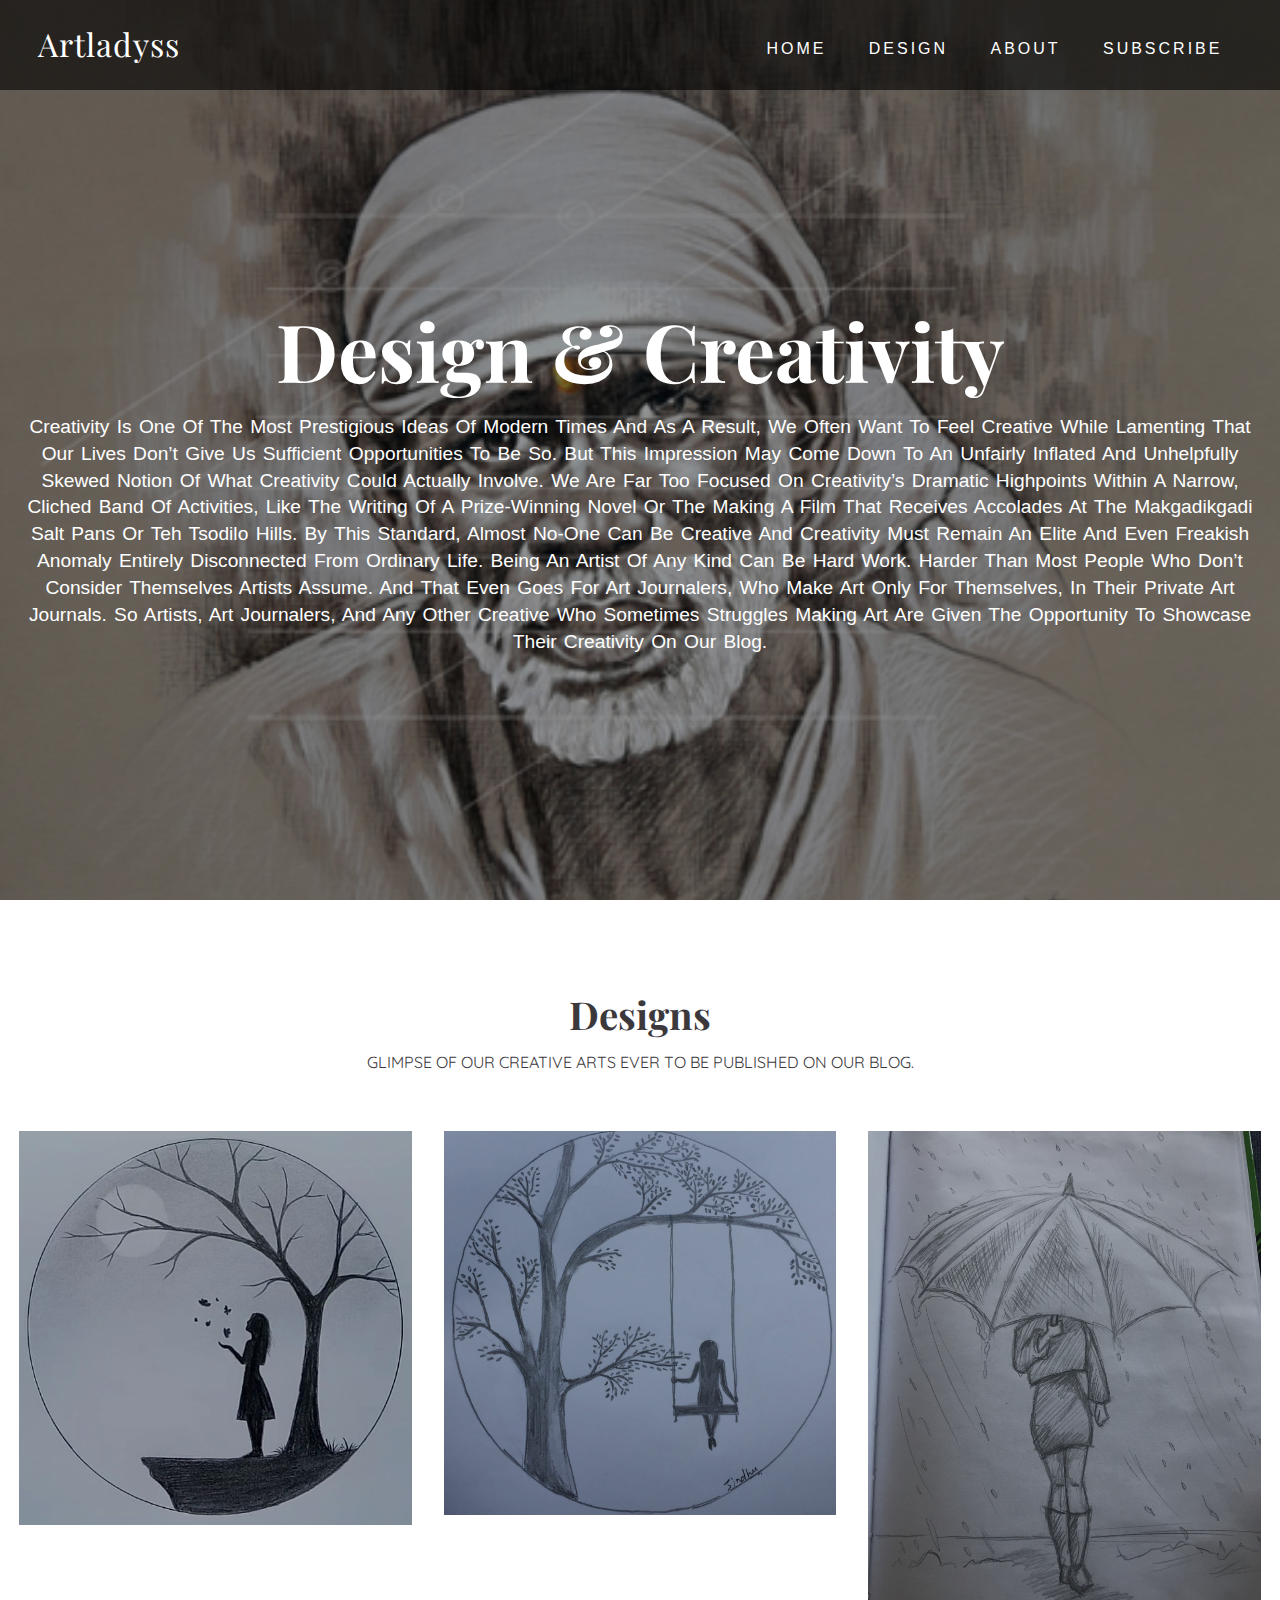
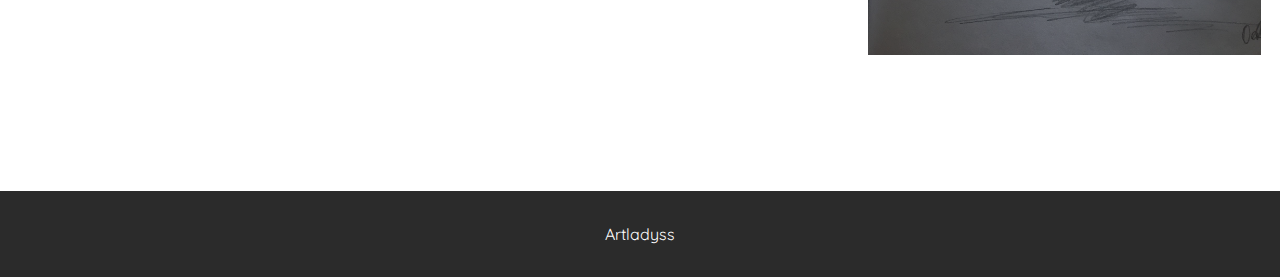
==== design.html @ 0eeca4a2 "Add files via upload" ====
<!DOCTYPE html>
<html>
  <head>
    <meta charset="utf-8">
    <meta http-equiv="X-UA-Compatible" content="IE=edge">
    <title>Artladyss</title>
    <meta name="viewport" content="width=device-width, initial-scale=1">
    <!-- Font awesome icon -->
    <link rel="stylesheet" href="https://cdnjs.cloudflare.com/ajax/libs/font-awesome/5.15.1/css/all.min.css" integrity="sha512-+4zCK9k+qNFUR5X+cKL9EIR+ZOhtIloNl9GIKS57V1MyNsYpYcUrUeQc9vNfzsWfV28IaLL3i96P9sdNyeRssA==" crossorigin="anonymous" />
    <link rel="stylesheet" href="style.css">
  </head>
  <body>

    <!-- header -->
    <header>
      <nav class = "navbar">
        <div class = "container">
          <a href = "index.html" class = "navbar-brand">Artladyss</a>
          <div class = "navbar-nav">
            <a href = "index.html">home</a>
            <a href = "design.html">design</a>
            <a href = "#about">about</a>
            <a href="subscribe.html">Subscribe</a>
          </div>
        </div>
      </nav>
      <div class = "banner">
        <div class = "container">
          <h1 class = "banner-title">
            <span></span> Design & Creativity
          </h1>
          <p>Creativity is one of the most prestigious ideas of modern times and as a result, we often want to feel creative while lamenting that our lives don’t give us sufficient opportunities to be so. But this impression may come down to an unfairly inflated and unhelpfully skewed notion of what creativity could actually involve. We are far too focused on creativity’s dramatic highpoints within a narrow, cliched band of activities, like the writing of a prize-winning novel or the making a film that receives accolades at the Makgadikgadi salt pans or teh Tsodilo hills. By this standard, almost no-one can be creative and creativity must remain an elite and even freakish anomaly entirely disconnected from ordinary life. Being an artist of any kind can be hard work. Harder than most people who don’t consider themselves artists assume. And that even goes for art journalers, who make art only for themselves, in their private art journals. So artists, art journalers, and any other creative who sometimes struggles making art are given the opportunity to showcase their creativity on our blog.
             </p>
        </div>
      </div>
    </header>
    <!-- end of header -->
    
    <!-- design -->
    <section class = "design" id = "design">
      <div class = "container">
        <div class = "title">
          <h2>Designs</h2>
          <p>Glimpse of our creative arts ever to be published on our blog.</p>
        </div>

        <div class = "design-content">
          <!-- item -->
          <div class = "design-item">
            <div class = "design-img">
              <img src = "design1.jpg" alt = "">
              <span></span>
            </div>
            <div class = "design-title">
              <a href = "#"></a>
            </div>
          </div>
          <!-- end of item -->
          <!-- item -->
          <div class = "design-item">
            <div class = "design-img">
              <img src = "design2.jpg" alt = "">
              <span></span>
            </div>
            <div class = "design-title">
              <a href = "#"></a>
            </div>
          </div>
          <!-- end of item -->
          <!-- item -->
          <div class = "design-item">
            <div class = "design-img">
              <img src = "design3.jpg" alt = "">
              <span></span>
            </div>
            <div class = "design-title">
              <a href = "#"></a>
            </div>
          </div>
          <!-- end of item -->
        </div>
      </div>
    </section>
    <!-- end of design -->
        </div>
      </div>
    </section>
    <!-- end of blog -->

    <!-- blogpost-->

    <section class="post" id="blogpost">
      <div class="row">
      <div class="col50">
          <h2></h2>
          <p></p>
      
      </div>
      
  </section>
    <!-- end of blogpost-->

    <!-- footer -->
    <footer>
      <span>Artladyss</span>
    </footer>
    <!-- end of footer -->
    
    
  </body>
</html>
---- style.css ----
@import url('https://fonts.googleapis.com/css2?family=Playfair+Display:wght@500;600;700;800;900&family=Quicksand:wght@300;400;500;600;700&display=swap');

:root{
    --Playfair: 'Playfair Display', serif;
    --Quicksand: 'Quicksand', sans-serif;
    --Roboto: 'Roboto', sans-serif;
    --dark: #3c393d;
    --exDark: #2b2b2b;
}
*{
    padding: 0;
    margin: 0;
    font-family: var(--Quicksand);
}
body{
    line-height: 1.4;
    color: var(--dark);
}
img{
    width: 100%;
    display: block;
}
.container{
    max-width: 1320px;
    margin: 0 auto;
    padding: 0 1.2rem;
}

/* header */
header{
    min-height: 100vh;
    background: linear-gradient(rgba(0, 0, 0, 0.4), rgba(0, 0, 0, 0.4)), url(back.jpg) center/cover no-repeat fixed;
    display: flex;
    flex-direction: column;
    justify-content: stretch;
}
.navbar{
    background: rgba(0, 0, 0, 0.6);
    padding: 1.2rem;
}
.navbar-brand{
    color: #fff;
    font-size: 2rem;
    display: block;
    text-align: center;
    text-decoration: none;
    font-family: var(--Playfair);
    letter-spacing: 1px;
}
.navbar-nav{
    padding: 0.8rem 0 0.2rem 0;
    text-align: center;
}
.navbar-nav a{
    text-transform: uppercase;
    font-family: var(--Roboto);
    letter-spacing: 1px;
    font-weight: 500;
    color: #fff;
    text-decoration: none;
    display: inline-block;
    padding: 0.4rem 0.1rem;
    letter-spacing: 3px;
    transition: opacity 0.5s ease;
}
.navbar-nav a:hover{
    opacity: 0.7;
}
.banner{
    flex: 1;
    display: flex;
    align-items: center;
    justify-content: center;
    text-align: center;
    color: #fff;
}
.banner-title{
    font-size: 3rem;
    font-family: var(--Playfair);
    line-height: 1.2;
}
.banner-title span{
    font-family: var(--Playfair);
    color: var(--exDark);
}
.banner p{
    padding: 1rem 0 2rem 0;
    font-size: 1.2rem;
    text-transform: capitalize;
    font-family: var(--Roboto);
    font-weight: 300;
    word-spacing: 2px;
}
.banner form{
    background: #fff;
    border-radius: 2rem;
    padding: 0.6rem 1rem;
    display: flex;
    justify-content: space-between;
}
.search-input{
    font-family: var(--Roboto);
    font-size: 1.1rem;
    width: 100%;
    outline: 0;
    padding: 0.6rem 0;
    border: none;
}
.search-input::placeholder{
    text-transform: capitalize;
}
.search-btn{
    width: 40px;
    font-size: 1.1rem;
    color: var(--dark);
    border: none;
    background: transparent;
    outline: 0;
    cursor: pointer;
}

/* design */
.design{
    padding: 4.5rem 0;
}
.title{
    text-align: center;
    padding: 1rem 0;
}
.title h2{
    font-family: var(--Playfair);
    font-size: 2.4rem;
}
.title p{
    text-transform: uppercase;
    padding: 0.6rem 0;
}
.design-content{
    margin: 2rem 0;
}
.design-item{
    cursor: pointer;
    margin: 1.5rem 0;
}
.design-img{
    position: relative;
    overflow: hidden;
}
.design-img::after{
    position: absolute;
    content: "";
    top: 0;
    left: 0;
    width: 100%;
    height: 100%;
    background: rgba(0, 0, 0, 0.3);
}
.design-img img{
    transition:  all 0.5s ease;
}
.design-item:hover img{
    transform: scale(1.2);
}

.design-img span:last-of-type{
    position: absolute;
    z-index: 1;
    bottom: 10px;
    right: 10px;
    color: #fff;
    font-weight: 700;
    font-size: 1.1rem;
}
.design-title{
    padding: 1rem;
    font-size: 1.2rem;
    text-align: center;
    width: 70%;
    margin: 0 auto;
}
.design-title a{
    color: var(--dark);
    text-decoration: none;
    text-transform: capitalize;
    font-family: var(--Playfair);
}

/* blog */
.blog{
    background: #f9f9f9;
    padding: 4.5rem 0;
}
.blog-content{
    margin: 2rem 0;
}
.blog-img{
    position: relative;
}
.blog-img span{
    position: absolute;
    bottom: 10px;
    right: 10px;
    background: var(--exDark);
    color: #fff;
    font-size: 1.4rem;
    padding: 0.3rem 0.6rem;
}
.blog-text{
    margin: 2.2rem 0;
    padding: 0 1rem;
}
.blog-text span{
    font-weight: 300;
    display: block;
    padding-bottom: 0.5rem;
}
.blog-text h2{
    font-family: var(--Playfair);
    padding: 1rem 0;
    font-size: 1.65rem;
    font-weight: 500;
}
.blog-text p{
    font-weight: 300;
    font-size: 1.1rem;
    opacity: 0.9;
    padding-bottom: 1.2rem;
}
.blog-text a{
    font-family: var(--Roboto);
    font-size: 1.1rem;
    text-decoration: none;
    color: var(--dark);
    display: inline-block;
    background: var(--dark);
    color: #fff;
    padding: 0.55rem 1.2rem;
    transition: all 0.5s ease;
}
.blog-text a:hover{
    background: var(--exDark);
}

/* about */
.about{
    padding: 4.5rem 0;
}
.about-text{
    margin: 2rem 0;
}
.about-text > p{
    font-size: 1.1rem;
    padding: 0.6rem 0;
    opacity: 0.8;
}

/* footer */
footer{
    background: var(--exDark);
    color: #fff;
    text-align: center;
    padding: 2rem 0;
}
.social-links{
    display: flex;
    justify-content: center;
    margin-bottom: 1.4rem;
}
.social-links a{
    border: 2px solid #fff;
    color: #fff;
    display: block;
    width: 40px;
    height: 40px;
    display: flex;
    justify-content: center;
    align-items: center;
    border-radius: 50%;
    text-decoration: none;
    margin: 0 0.3rem;
    transition: all 0.5s ease;
}

.social-links a:hover{
    background: #fff;
    color: var(--exDark);
}
.footer span{
    margin-top: 1rem;
    display: block;
    font-family: var(--Playfair);
    letter-spacing: 2px;
}
.row{
    position: relative;
    width: 100%;
    display: flex;
    justify-content: space-between;
}
.row .col50{
    position: relative;
    width: 48%;
}
.row .col50 .imgBx{
    position: absolute;
    width: 100%;
    /*min-height: 300px;*/
    height: 100%;
}
.row .col50 .imgBx img{
    position: absolute;
    top: 0;
    left: 0;
    width: 100%;
    height: 100%;
    object-fit: cover;
}
.contact{
    background: url(back2.jpg);
    background-size: cover;
}
.contactForm{
    padding: 75px 50px;
    box-shadow: 0 15px 50px rgba(0,0,0,0.1);
    max-width: 500px;
    margin-top: 50px;
}
.contactForm h3{
    color: #111;
    font-size: 1.2em;
    margin-bottom: 20px;
    font-weight: 500;
}
.contactForm .inputBox{
    position: relative;
    width: 100%;
    margin-bottom: 20px;
}
.contactForm .inputBox input{
    width: 100%;
    border: 1px solid #555;
    padding: 10px;
    color: #111;
    outline: none;
    font-size: 16px;
    font-weight: 300;
    resize: none;
}
.contactForm .inputBox input[type="subscribe"]
{
    font-size: 1em;
    color: #111;
    background: #69c0d1;
    display: inline-block;
    text-decoration: none;
    transition: 0.5s;
    max-width: 100px;
    font-weight: 500;
    border: none;
    cursor: pointer;
}

/* Media Queries */
@media screen and (min-width: 540px){
    .navbar-nav a{
        padding-right: 1.2rem;
        padding-left: 1.2rem;
    }
    .banner-title{
        font-size: 5rem;
    }
    .banner form{
        margin-top: 1.4rem;
        width: 80%;
        margin-left: auto;
        margin-right: auto;
    }
}

@media screen and (min-width: 768px){
    .navbar .container{
        display: flex;
        align-items: center;
        justify-content: space-between;
    }
    .search-input{
        padding: 0.8rem 0;
    }
    .design-content{
        display: grid;
        grid-template-columns: repeat(2, 1fr);
        gap: 2rem;
    }
    .design-item{
        margin: 0;
    }
    .blog-content{
        display: grid;
        grid-template-columns: repeat(2, 1fr);
        gap: 2rem;
    }
}

@media screen and (min-width: 992px){
    .blog-content{
        grid-template-columns: repeat(3, 1fr);
    }
    .about-content{
        display: grid;
        grid-template-columns: repeat(2, 1fr);
        column-gap: 3rem;
        align-items: center;
    }
}

@media screen and (min-width: 1200px){
    .design-content{
        grid-template-columns: repeat(3, 1fr);
    }
}
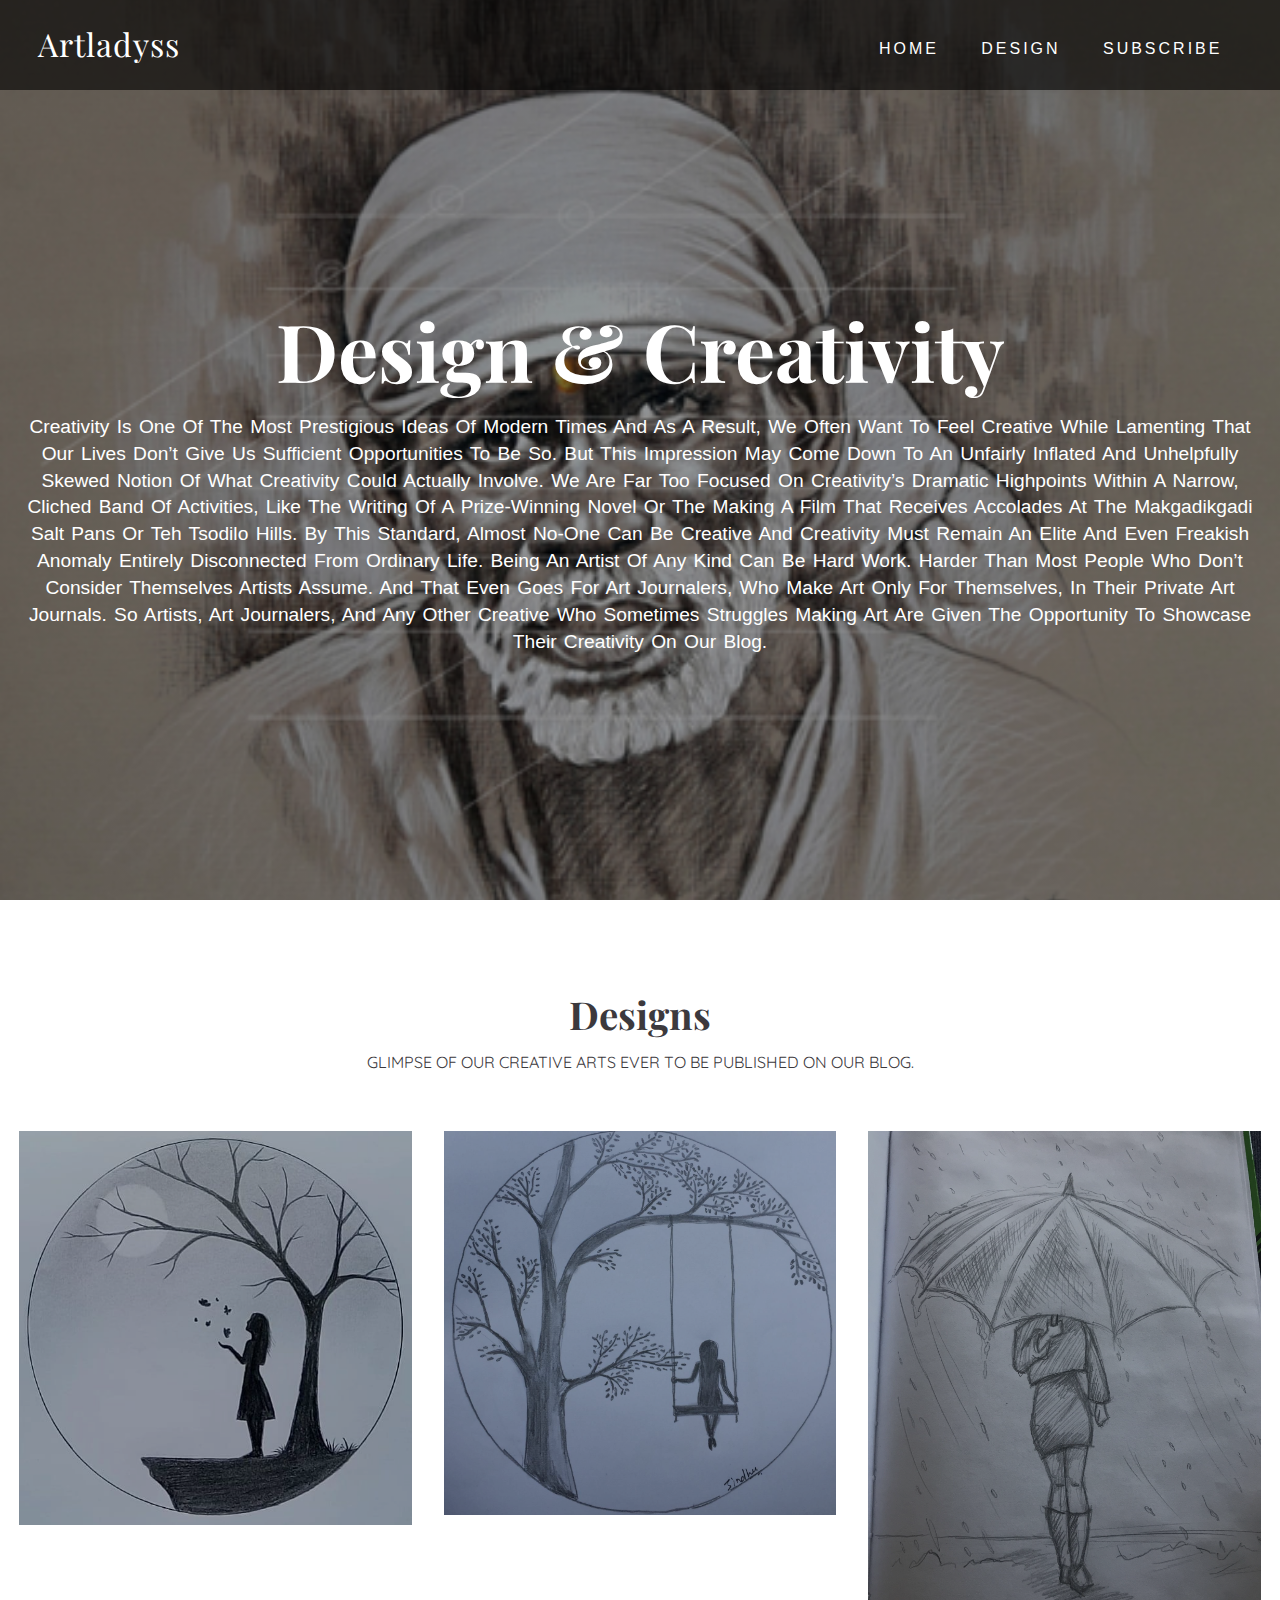
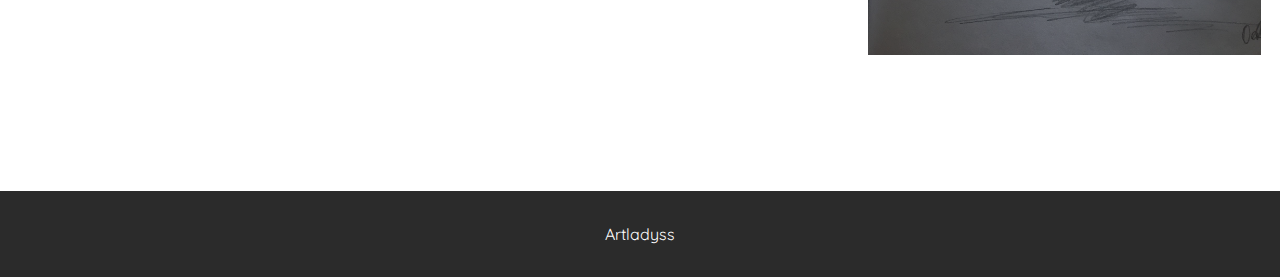
==== commit 47b55824: "Update design.html" ====
--- a/design.html
+++ b/design.html
@@ -19,7 +19,6 @@
           <div class = "navbar-nav">
             <a href = "index.html">home</a>
             <a href = "design.html">design</a>
-            <a href = "#about">about</a>
             <a href="subscribe.html">Subscribe</a>
           </div>
         </div>
@@ -108,4 +107,4 @@
     
     
   </body>
-</html>+</html>
